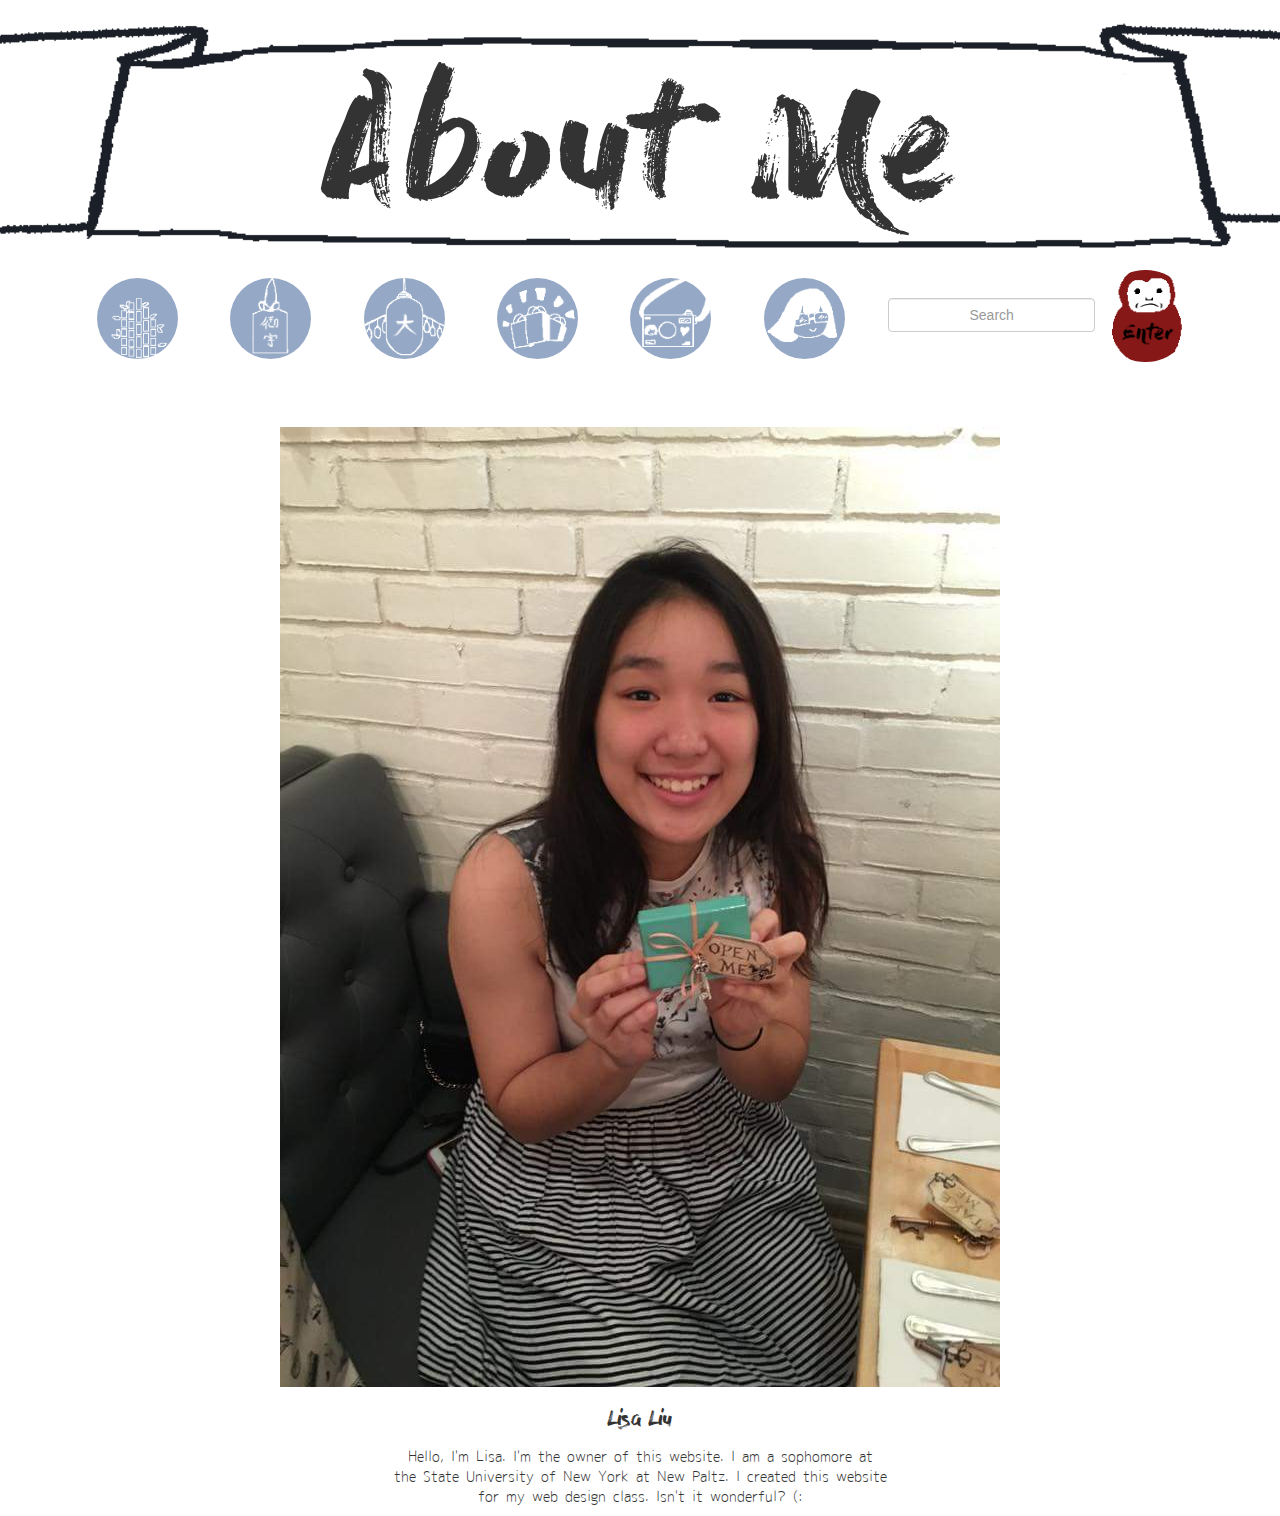
==== Downloads/site-example/about.html @ 7da800e4 "first commit" ====
<!DOCTYPE html>
<html lang="en">
    <head>
        <meta charset="utf-8">
        <meta http-equiv="X-UA-Compatible" content="IE=edge">
        <meta name="viewport" content="width=device-width, initial-scale=1">
        <!-- The above 3 meta tags *must* come first in the head; any other head content must come *after* these tags -->
        <title>About Me</title>
        
        <link href="css/bootstrap.css" rel="stylesheet">
        <link href="css/custom.css" rel="stylesheet">

        <!--[if lt IE 9]>
          <script src="https://oss.maxcdn.com/html5shiv/3.7.3/html5shiv.min.js"></script>
          <script src="https://oss.maxcdn.com/respond/1.4.2/respond.min.js"></script>
        <![endif]-->

        <!-- DO NOT EDIT ABOVE THIS COMMENT -->
    </head>
    <body>
    <header class="bgimage1">
        <h1 id="aboutHeader">About Me</h1>
    </header>
    <div class="container">
        <nav class="navbar">
            <ul class="nav nav-pills nav-justified">
                <li><a class="btn"href="index.html" id="overlay"> <img id="button" class="img-circle img-responsive center-block" src="About/homepagebutton.png"></a></li>
                <li> 
                    <a class="btn"href="http://www.pref.osaka.lg.jp/en/introduction/history.html"> 
                        <img id="button" class="img-circle img-responsive center-block" src="About/historybutton.png">
                    </a>
                </li>
                <li><a class="btn"href="festivals.html"> <img id="button" class="img-circle img-responsive center-block" src="About/eventsbutton.png"></a></li>
                <li><a class="btn"href="shopping.html"> <img id="button" class="img-circle img-responsive center-block" src="About/shoppingbutton.png"></a></li>
                <li><a class="btn"href="gallery.html"> <img id="button" class="img-circle img-responsive center-block" src="About/gallerybutton.png"></a></li>
                <li><a class="btn"href="about.html"> <img id="button" class="img-circle img-responsive center-block" src="About/aboutbutton.png"></a></li>
                <li>
                    <form class="navbar-form navbar-left" role="search">
                        <div class="form-group">
                            <span id="boxSe"><input type="text" id="barSe" class="form-control" placeholder="Search"></span>
                            <input type="image" id="search" class="img-circle" src="Pics/searchbtn.png" alt="Submit">
                        </div>
                    </form>
                </li>
            </ul>
            
            <form class="navbar-form navbar-left" role="search">
                <div class="form-group">
                </div>
            </form>
        </nav>
    </div>  
        
    <div class="container">
        <div class="row">
            <div class="col-md-12 text-center">
                <img id= "me" src="IMG_3773.JPG">
            </div>
        </div>  
        
        <div class="row">
            <div class="col-md-12">
                <br>
                <p id="me2" style="text-align: center; ">Lisa Liu</p>
            </div>
        </div> 
        
        <div class="row">
            <div class="col-md-12">
                <p id="me3" style="text-align: center; ">
                    Hello, I'm Lisa. I'm the owner of this website. I am a sophomore at<br>
                    the State University of New York at New Paltz. I created this website<br>
                    for my web design class. Isn't it wonderful? (:
                </p>
            </div>
        </div>
    </div>
        
        <!-- DO NOT EDIT BELOW THIS COMMENT -->
    <script src="https://ajax.googleapis.com/ajax/libs/jquery/1.12.4/jquery.min.js"></script>
    <script src="js/bootstrap.min.js"></script>
    </body>
</html>
---- Downloads/site-example/css/custom.css ----
body {
	background-color: white;
}

@font-face{
    font-family:"Dry_Brush";
    src: url(../dry_brush/Dry_Brush.ttf);
}

@font-face{
    font-family: "AsobiMemogaki";
    src: url(../asobi2/AsobiMemogaki.ttf);
}

@font-face{
    font-family: "JK";
    src: url(../jk-skinny/JK.ttf);
}

h1 {
    font-family: Dry_Brush;
    text-align: center;
}

#homeHeader{
    padding-top:60px;
    font-size: 155px;
}

#shopHeader{
    padding-top: 60px;
    font-size: 155px;
}

#aboutHeader{
    padding-top: 60px;
    font-size: 155px;
}

#eventHeader{
    padding-top: 60px;
    font-size: 155px;
}

#galleryHeader{
    padding-top: 60px;
    font-size: 155px;
}

#shopBod{
    background-image: url(../Shopping/shoppingBG.png);
    background-size: contain;
    background-repeat: no-repeat;
    background-attachment: fixed;
    background-position: center;
    width: 100%;
}

p {
    text-align: center;
}

.bgimage {
    background-image: url('../Pics/homepage.png');
    background-position: center center;
    background-size: cover;
    width: 100%;

}

.bgimage1 {
    background-image: url('../header.png');
    background-position: center center;
    background-size: cover;
    width: 100%;

}

nav{
    text-align: center;
}

#button{
    width: 80%;
    max-width: 100px;
}

@media only screen and (max-width : 992px) {
    #button
    {
        width: 80%;
        max-width: 100px;
        min-width: 80px;
    }
}

#search{
    width: 30%;
    max-width: 100px;
    min-width: 80px;
}

#boxSe input[type="text"]{
    position: inherit;
    left:20%;
    top:30%;
    background-color:white;
    color:grey;
}

#barSe{
    text-align: center;
}

#photo{
    position: relative;
    float: left;
    width:  250px;
    height: 200px;
    background-position: 50% 50%;
    background-repeat: no-repeat;
    background-size: cover;
}

#text{
    text-align: left;
}

#title{
    text-align: center;
    color: black;
}

#title:hover{
    color: #ff6767;
}

#title:link{
    text-decoration: none;
}

#title:visited{
    text-decoration: none;
    color: #fbb5b5;
}

#boxSe input[type="text"] {
    margin-bottom: 30px;
    background-color: white;
    color: grey;
}

#search{
    vertical-align: bottom;
}

#namba1{
    padding-top: 5px;
    padding-bottom: 10px;
}

#namba2{
    padding-bottom: 10px;
}

#nambaMall{
    font-family: Dry_Brush;
    text-align: left;
    font-size: 20px;
}

#nambaInfo{
    font-family: AsobiMemogaki;
    padding-top: 95px;
    padding-bottom: 42px;
    font-size: 30px;
    text-align: center;
}

#transportation{
    font-family: Dry_Brush;
    background-color: aliceblue;
}

#transportation1{
    font-family: AsobiMemogaki;
    font-size: 20px;
    text-align: left;
}

#transportation2{
    font-family: Dry_Brush;
    background-color: lightyellow;
}

#transportation3{
    font-family: AsobiMemogaki;
    text-align: left;
}

#transportation4{
    font-family: AsobiMemogaki;
}

#stores{
    font-family: Dry_Brush;
    text-align: center;
    background-color: #ffe7ee;
}

#transpo1{
    width: 560px;
    height: 315px;
    line-height: 3em;
    overflow: auto;
}

#stores1{
    width: 560px;
    height: 315px;
    line-height: 3em;
    overflow: auto;
}

#stores2{
    font-family: AsobiMemogaki;
}

#stores3{
    font-family: AsobiMemogaki;
    text-align: center;
}

#nambaInfoBG{
    background-image: url(../Shopping/notepad.jpg);
}

#fest{
    font-family: Dry_Brush;
}

#fest1{
    text-align: left;
    font-family: JK;
    font-weight: bold;
}

#fest2{
    padding-top: 56px;
}

#fest3{
    text-align: left;
    font-family: JK;
    padding-top: 6px;
    font-weight: bold;
}

#fest4{
    font-family: JK;
    text-align: center;
    background-color: #f4f4f4;
}

#fest5{
    font-family: Dry_Brush;
}

#fest6{
    font-family: JK;
    text-align: left;
}

#me2{
    font-family: Dry_Brush;
    font-size: 20px;
}

#me3{
    font-family: JK;
}
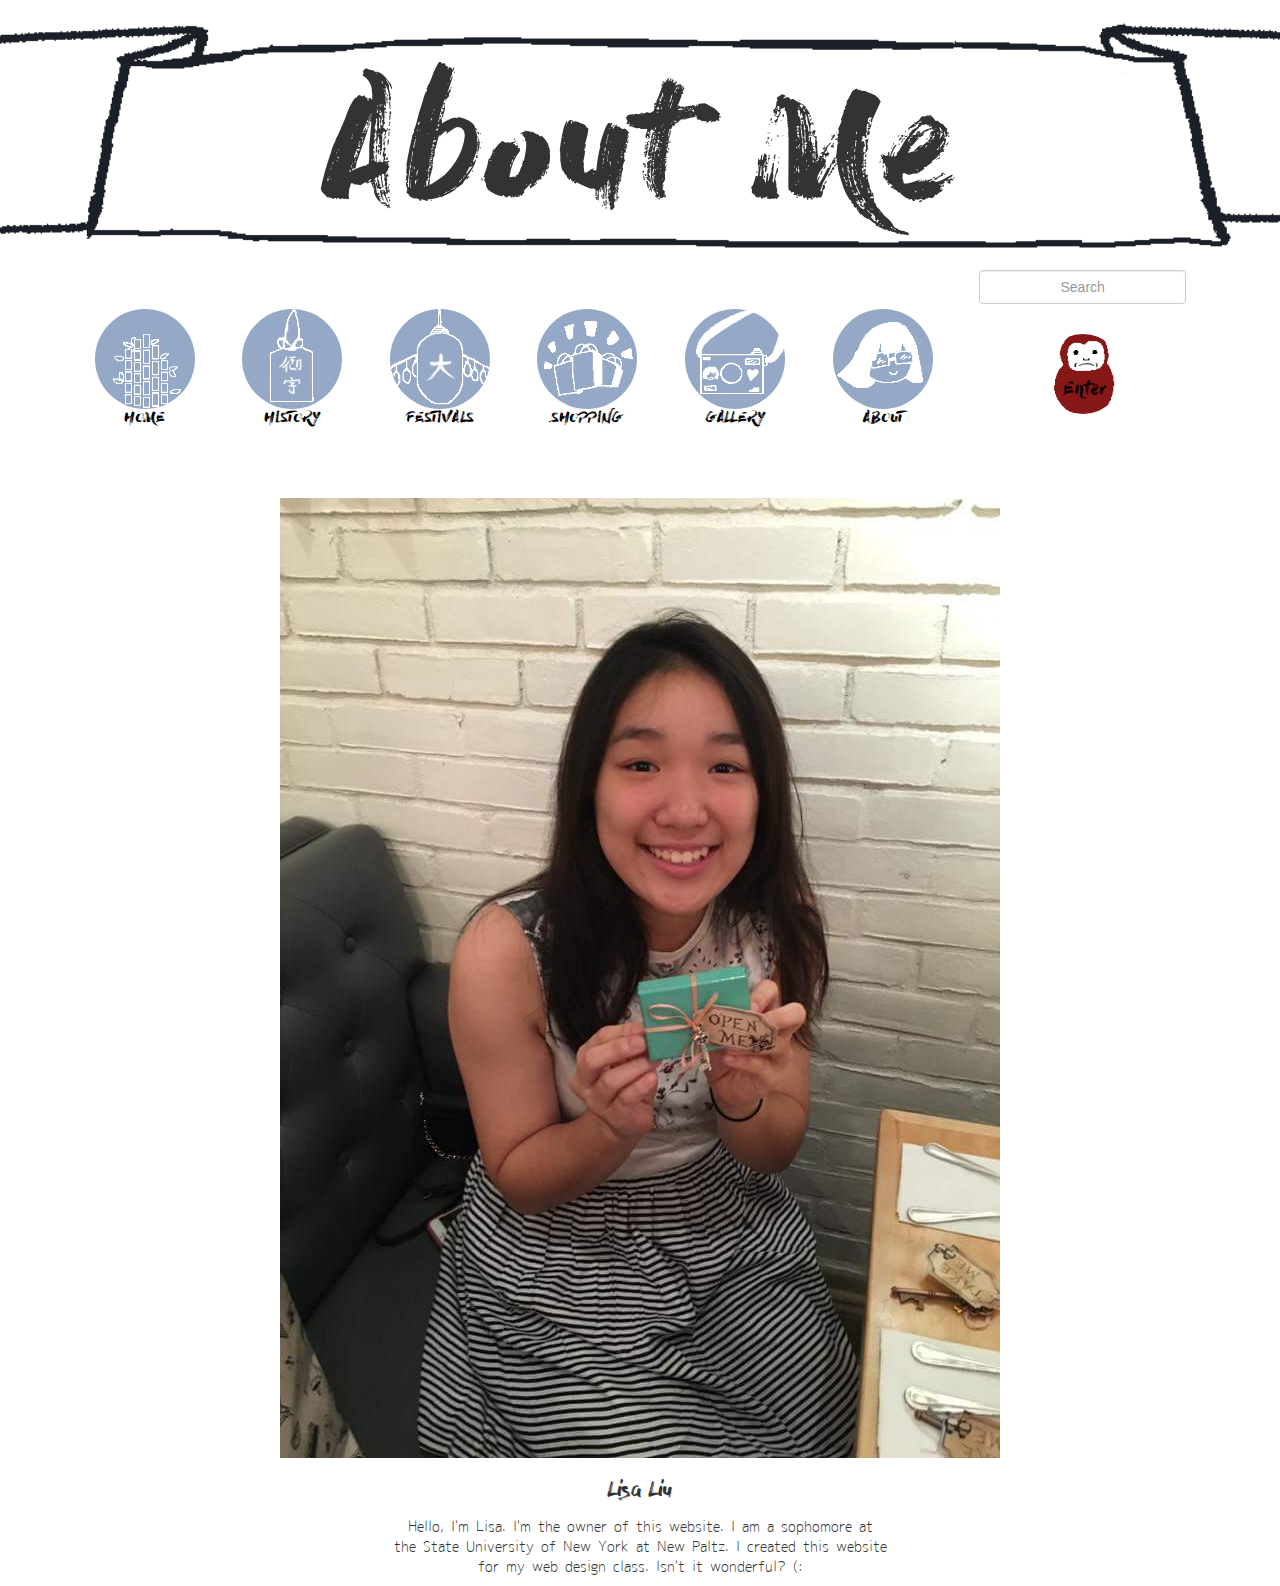
==== commit d9b83db8: "first commit" ====
--- a/Downloads/site-example/about.html
+++ b/Downloads/site-example/about.html
@@ -24,16 +24,16 @@
     <div class="container">
         <nav class="navbar">
             <ul class="nav nav-pills nav-justified">
-                <li><a class="btn"href="index.html" id="overlay"> <img id="button" class="img-circle img-responsive center-block" src="About/homepagebutton.png"></a></li>
+                <li><a class="btn"href="index.html" id="overlay"> <img id="button" class="img-circle img-responsive center-block" src="About/homepagebutton.png">HOME</a></li>
                 <li> 
                     <a class="btn"href="http://www.pref.osaka.lg.jp/en/introduction/history.html"> 
-                        <img id="button" class="img-circle img-responsive center-block" src="About/historybutton.png">
+                        <img id="button" class="img-circle img-responsive center-block" src="About/historybutton.png">HISTORY
                     </a>
                 </li>
-                <li><a class="btn"href="festivals.html"> <img id="button" class="img-circle img-responsive center-block" src="About/eventsbutton.png"></a></li>
-                <li><a class="btn"href="shopping.html"> <img id="button" class="img-circle img-responsive center-block" src="About/shoppingbutton.png"></a></li>
-                <li><a class="btn"href="gallery.html"> <img id="button" class="img-circle img-responsive center-block" src="About/gallerybutton.png"></a></li>
-                <li><a class="btn"href="about.html"> <img id="button" class="img-circle img-responsive center-block" src="About/aboutbutton.png"></a></li>
+                <li><a class="btn"href="festivals.html"> <img id="button" class="img-circle img-responsive center-block" src="About/eventsbutton.png">FESTIVALS</a></li>
+                <li><a class="btn"href="shopping.html"> <img id="button" class="img-circle img-responsive center-block" src="About/shoppingbutton.png">SHOPPING</a></li>
+                <li><a class="btn"href="gallery.html"> <img id="button" class="img-circle img-responsive center-block" src="About/gallerybutton.png">GALLERY</a></li>
+                <li><a class="btn"href="about.html"> <img id="button" class="img-circle img-responsive center-block" src="About/aboutbutton.png">ABOUT</a></li>
                 <li>
                     <form class="navbar-form navbar-left" role="search">
                         <div class="form-group">
--- a/Downloads/site-example/css/custom.css
+++ b/Downloads/site-example/css/custom.css
@@ -81,8 +81,15 @@
 }
 
 #button{
-    width: 80%;
+    /*width: 80%;*/
     max-width: 100px;
+}
+
+.nav-justified > li > a {
+    margin-bottom: 0;
+    font-family: Dry_Brush;
+    color: black;
+    font-size: 15px;
 }
 
 @media only screen and (max-width : 992px) {
@@ -122,6 +129,10 @@
     background-size: cover;
 }
 
+#author{
+    font-family: JK;
+}
+
 #text{
     text-align: left;
 }
